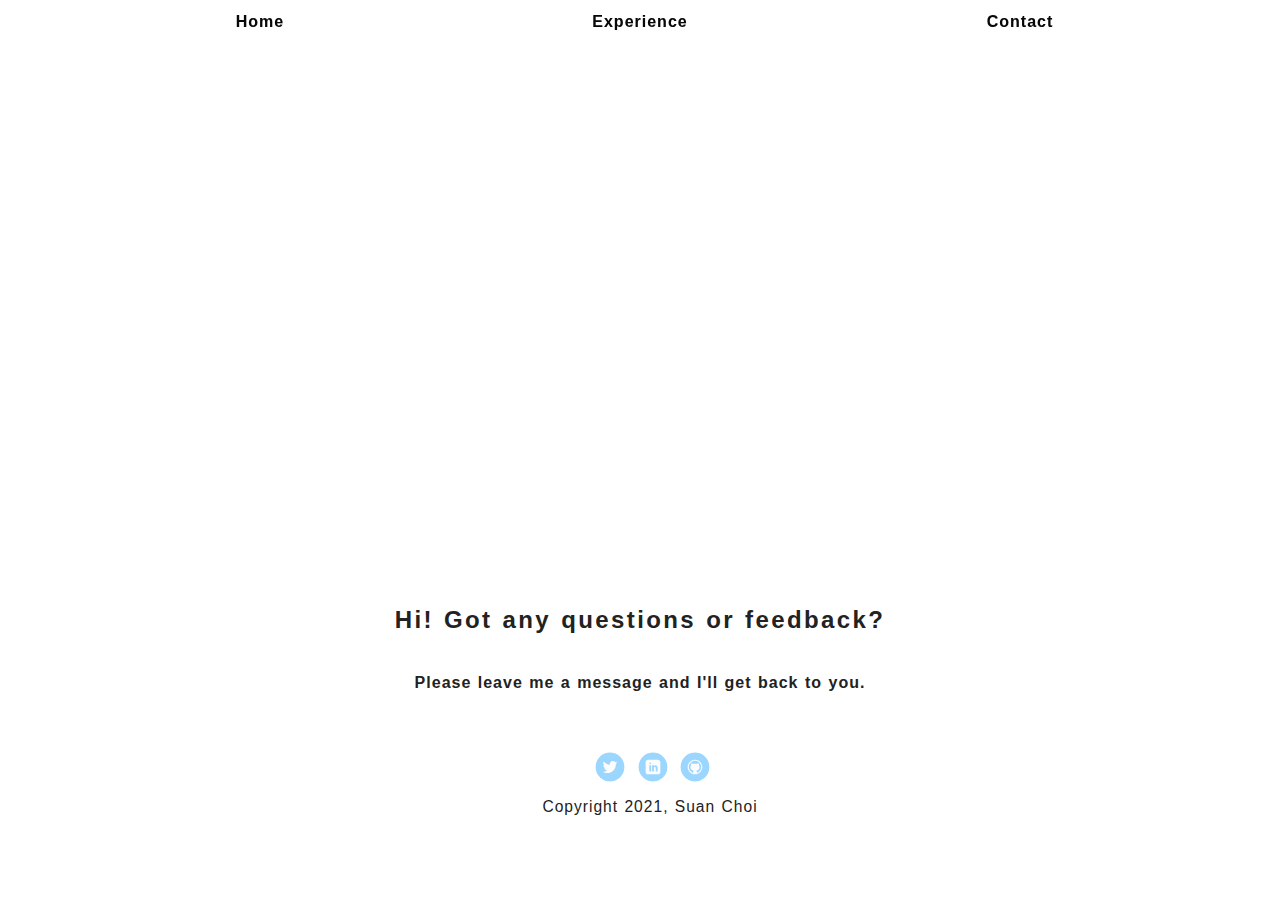
==== contact.html @ 23c8f269 "first commit" ====
<!doctype html>
<html lang="en">
<head>
  <meta charset="utf-8">
  <title>Suan Choi's Profile</title>
  <meta name="viewport" content="width=device-width, initial-scale=1.0">
  <link rel="shortcut icon" type="image/x-icon" href="images/favicon.ico" />
  <link rel="stylesheet" href="styles.css">
  <link href="https://fonts.googleapis.com/css?family=Muli%7CRoboto:400,300,500,700,900" rel="stylesheet"></head>
  <body>

    <div class="main-nav">
        <ul class="nav">
            <li><a href="index.html">Home</a></li>
            <li><a href="experience.html">Experience</a></li>
            <li><a href="contact.html">Contact</a></li>
        </ul>
    </div>

    <header>
      <div class="typewriter">
        <h1 class="tag contact">Get In Touch</h1>
      </div>
    </header>

    <main>
      <div>
        <h2><strong>Hi! Got any questions or feedback? </strong></h2>
        <h4><strong>Please leave me a message and I'll get back to you.</strong></h4>
        <form>

        </form>
      </div>

    </main>
    <footer>
      <ul>
        <li><a href="https://twitter.com/itsMyJobAcc1" class="social twitter" target="_blank">Twitter</a></li>
        <li><a href="https://www.linkedin.com/in/suan-choi-675a461a6/" target="_blank" class="social linkedin">LinkedIn</a></li>
        <li><a href="https://github.com/suanTech" class="social github" target="_blank">Github</a></li>
      </ul>
      <p class="copyright">Copyright 2021, Suan Choi</p>
    </footer>
  </body>
  </html>
---- styles.css ----
@import url("https://fonts.googleapis.com/css2?family=Inter:wght@300&display=swap");

/* Global Layout Set-up */

* {
  box-sizing: border-box;
}

body {
  margin: 0;
  padding: 0;
  text-align: center;
  font-family: "Inter var", sans-serif;
  letter-spacing: 1px;
  word-spacing: 1px;
  color: #222;
  background: #ffffff;
}

h2 {
  letter-spacing: 0.1em;
  padding-bottom: 0;
  margin-bottom: 40px;
}
h2:hover {
  color: #e483ce;
}

/* Link Styles */

a {
  text-decoration: none;
  color: white;
}
a:hover {
  background-color: auto;
  filter: invert(80%);
  mix-blend-mode: difference;
}

/* Section Styles */

.main-nav {
  width: 100%;
  min-height: 20px;
  padding: 8px;
  margin-top: 5px;
  position: fixed;
  color: white;
  text-align: center;
  filter: invert(3%);
  mix-blend-mode: difference;
}
.nav {
  display: flex;
  justify-content: space-between;
  font-weight: 700;
  list-style-type: none;
  margin: 0 auto;
}

.nav .name {
  display: block;
  color: white;
}
.nav li {
  padding-bottom: 2px;
  margin: 0 auto;
  width: 100%;
}
.nav a {
  transition: all 0.5s;
}
.nav a:hover {
  color: white;
}

header {
  text-align: center;
  background: url("images/tablecloth2.jpg") no-repeat center;
  background-size: 1280px 470px;
  overflow: visible;
  max-width: 1920px;
  min-height: 566px;
  line-height: 1.5;
}

header .profile-image {
  margin-top: 50px;
  margin-bottom: 20px;
  width: 80px;
  height: 80px;
  border-radius: 50%;
  border: none;
  transition: all 0.5s;
  position: relative;
  top: 325px;
}
header .profile-image:hover {
  transform: scale(1.6) rotate(360deg);
  border: solid transparent;
  border-radius: 50%;
}
.tag {
  font-size: 1.4em;
  color: white;
  padding: 2px;
  display: table;
  position: relative;
  bottom: 40px;
  text-align: center;
  margin: 0 auto;
  max-width: 700px;
}

.location {
  color: rgb(255, 255, 255);
  font-style: italic;
  font-size: 12px;
  margin-bottom: 20px;
}
 
.typewriter h1 {
  display: inline-block;
  overflow: hidden;
  border-right: .15em solid transparent;
  white-space: nowrap;
  margin: 0 auto;
  letter-spacing: 0.15em;
  animation:
    typing 1.75s steps(16) forwards,
    blink-caret 0.75s step-end 4;
}

/* The typing effect */
@keyframes typing {
  from { width: 0 }
  to { width: 14.5ch }
}

/* The typewriter cursor effect */
@keyframes blink-caret {
  from, to { border-color: transparent }
  50% { border-color: rgb(132,218,229); }
}

.experience { 
  margin-top: 200px;
  margin-bottom: 200px;
  font-size: 2.7em;
  width: 100%;
  top: 248px;
}

.contact {
  margin-top: 200px;
  margin-bottom: 200px;
  font-size: 2.7em;
  width: 100%;
  top: 248px;
}
.card {
  margin: 0 30px;
  max-width: 500px;
  min-height: 400px;
  padding: 20px 40px 40px;
  text-align: left;
  transition: all 0.5s;
}

ul.skills {
  padding: 0;
  text-align: center;
}

.skills li {
  border-radius: 6px;
  display: inline-block;
  background: #83dae4;
  color: white;
  padding: 5px 10px;
  margin: 2px;
}

.skills li:nth-child(odd) {
  background: #e483ce;
}

footer {
  width: 100%;
  min-height: 30px;
  padding: 20px 0 40px 20px;
}

footer .copyright {
  top: -8px;
  font-size: 0.75em;
}

footer ul {
  list-style-type: none;
  margin: 0;
  padding: 0;
}

footer ul li {
  display: inline-block;
}

a.social {
  display: inline-block;
  text-indent: -9999px;
  margin-left: 5px;
  width: 30px;
  height: 30px;
  background-size: 30px 30px;
  border-radius: 50%;
  opacity: 0.4;
  transition: all 0.5s;
}
a.twitter {
  background-image: url(images/twitter.svg);
}
a.linkedin {
  background-image: url(images/linkedin.svg);
}
a.github {
  background-image: url(images/github.svg);
}
a.social:hover {
  opacity: 1;
}
.clearfix {
  clear: both;
}

/* Styles for larger screens */
@media screen and (min-width: 720px) {
  .flex {
    display: -ms-flexbox; /* TWEENER - IE 10 */
    display: flex;
    max-width: 1200px;
    -ms-flex-pack: distribute;
    justify-content: space-around;
    margin: 0 auto;
  }

  header {
    min-height: 566px;
  }

  .nav {
    max-width: 1200px;
    padding: 0 30px;
  }

  main {
    padding-top: 20px;
  }

  main p {
    line-height: 1.6em;
  }

  footer {
    font-size: 1.3em;
    max-width: 1200px;
    margin: 40px auto;
  }
}
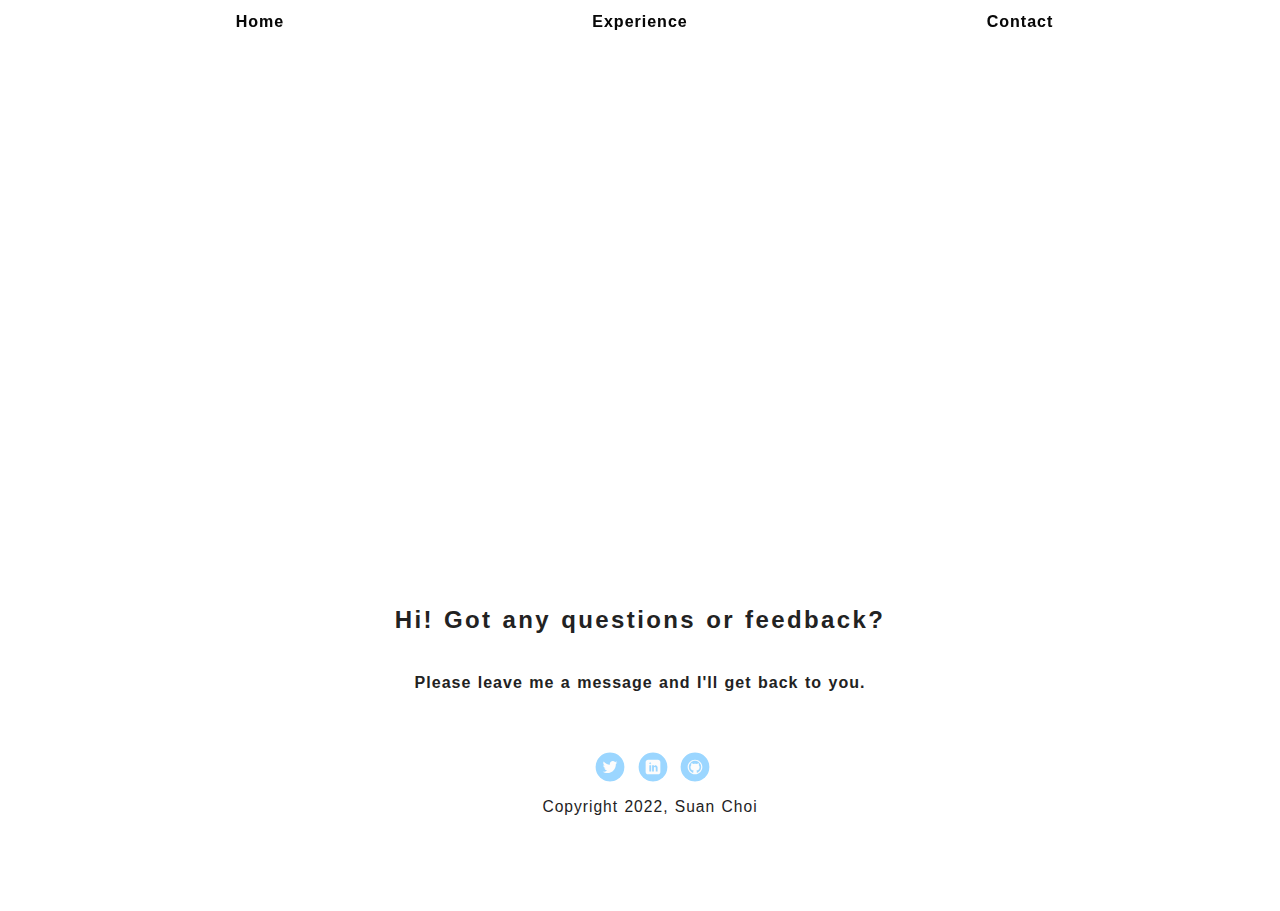
==== commit 21af2bf0: "first commit" ====
--- a/contact.html
+++ b/contact.html
@@ -39,7 +39,7 @@
         <li><a href="https://www.linkedin.com/in/suan-choi-675a461a6/" target="_blank" class="social linkedin">LinkedIn</a></li>
         <li><a href="https://github.com/suanTech" class="social github" target="_blank">Github</a></li>
       </ul>
-      <p class="copyright">Copyright 2021, Suan Choi</p>
+      <p class="copyright">Copyright 2022, Suan Choi</p>
     </footer>
   </body>
   </html>
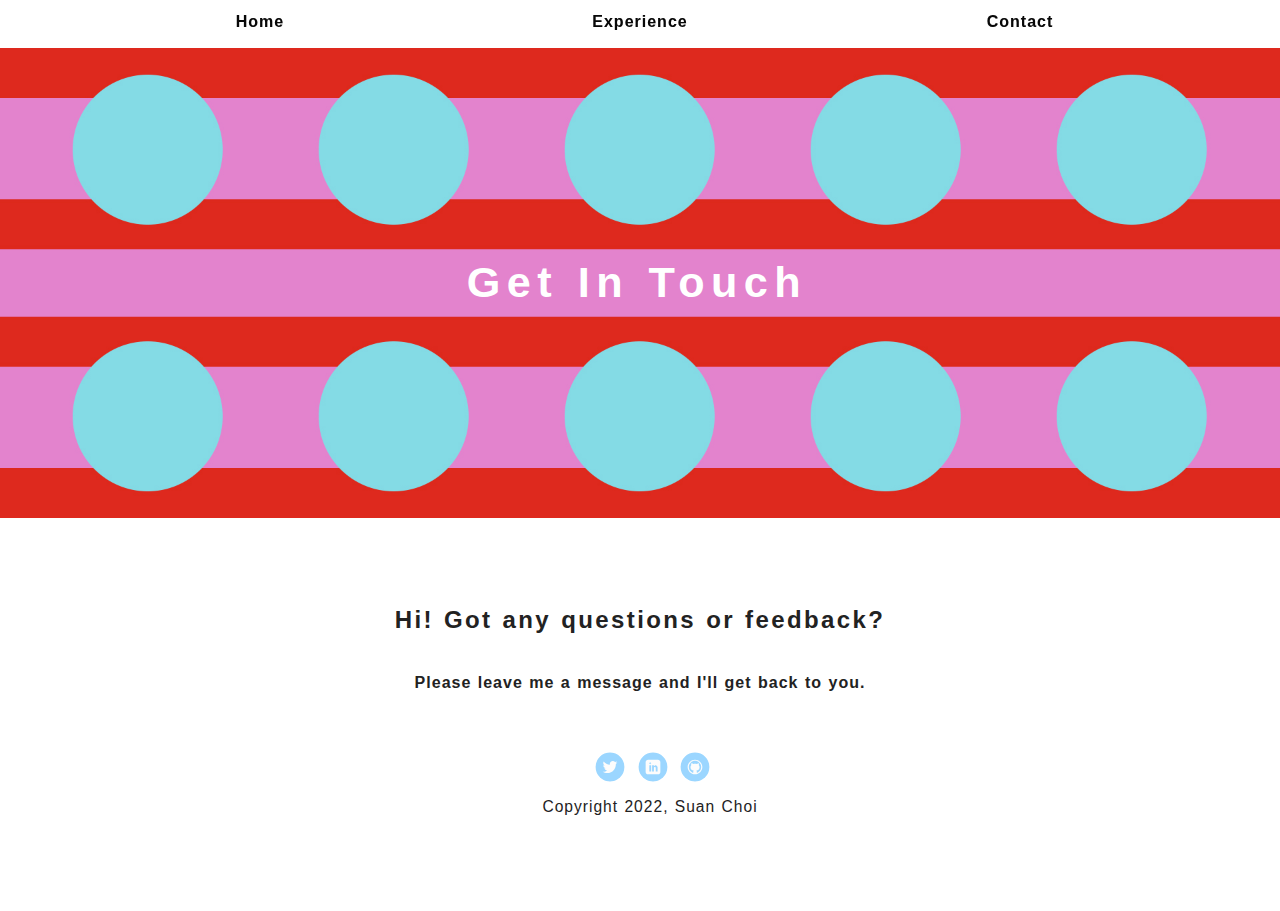
==== commit 4c2e254f: "first commit" ====
--- a/contact.html
+++ b/contact.html
@@ -9,13 +9,13 @@
   <link href="https://fonts.googleapis.com/css?family=Muli%7CRoboto:400,300,500,700,900" rel="stylesheet"></head>
   <body>
 
-    <div class="main-nav">
-        <ul class="nav">
-            <li><a href="index.html">Home</a></li>
-            <li><a href="experience.html">Experience</a></li>
-            <li><a href="contact.html">Contact</a></li>
-        </ul>
-    </div>
+    <nav class="main-nav">
+      <ul class="nav">
+        <li><a href="index.html">Home</a></li>
+        <li><a href="experience.html">Experience</a></li>
+        <li><a href="contact.html">Contact</a></li>
+      </ul>
+    </nav>
 
     <header>
       <div class="typewriter">
@@ -24,13 +24,13 @@
     </header>
 
     <main>
-      <div>
+      <section>
         <h2><strong>Hi! Got any questions or feedback? </strong></h2>
         <h4><strong>Please leave me a message and I'll get back to you.</strong></h4>
         <form>
 
         </form>
-      </div>
+      </section>
 
     </main>
     <footer>
--- a/styles.css
+++ b/styles.css
@@ -77,7 +77,7 @@
 
 header {
   text-align: center;
-  background: url("images/tablecloth2.jpg") no-repeat center;
+  background: url("images/background-img.jpg") no-repeat center;
   background-size: 1280px 470px;
   overflow: visible;
   max-width: 1920px;
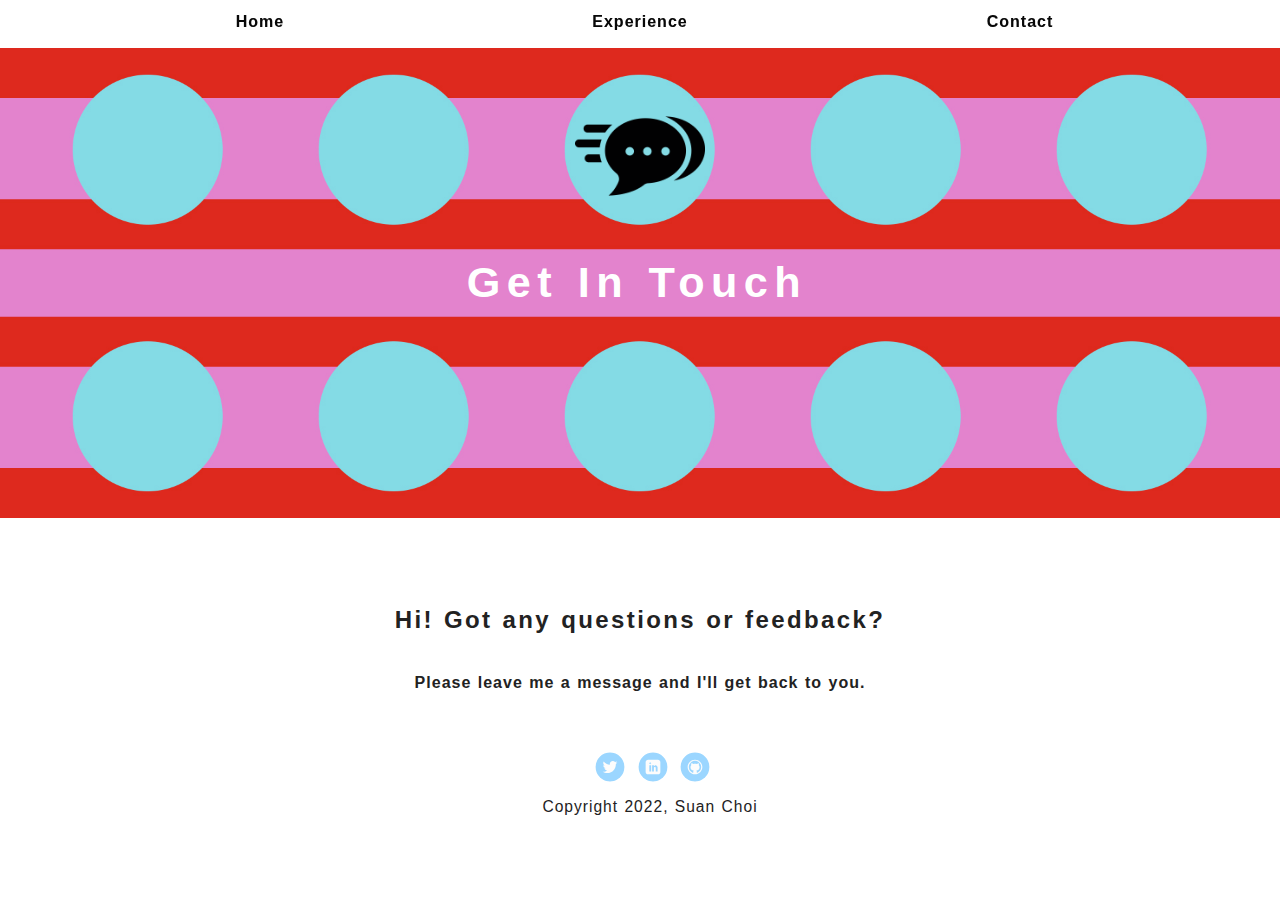
==== commit 258bfd52: "first commit" ====
--- a/contact.html
+++ b/contact.html
@@ -21,15 +21,13 @@
       <div class="typewriter">
         <h1 class="tag contact">Get In Touch</h1>
       </div>
+      <img src="images/contact-image.png" alt="Image of message" class="contact-image">
     </header>
 
     <main>
       <section>
         <h2><strong>Hi! Got any questions or feedback? </strong></h2>
         <h4><strong>Please leave me a message and I'll get back to you.</strong></h4>
-        <form>
-
-        </form>
       </section>
 
     </main>
--- a/styles.css
+++ b/styles.css
@@ -33,7 +33,7 @@
   color: white;
 }
 a:hover {
-  background-color: auto;
+  background-color: transparent;
   filter: invert(80%);
   mix-blend-mode: difference;
 }
@@ -159,6 +159,12 @@
   width: 100%;
   top: 248px;
 }
+
+.contact-image {
+  width: 130px;
+  margin-top: 15px;
+}
+
 .card {
   margin: 0 30px;
   max-width: 500px;
